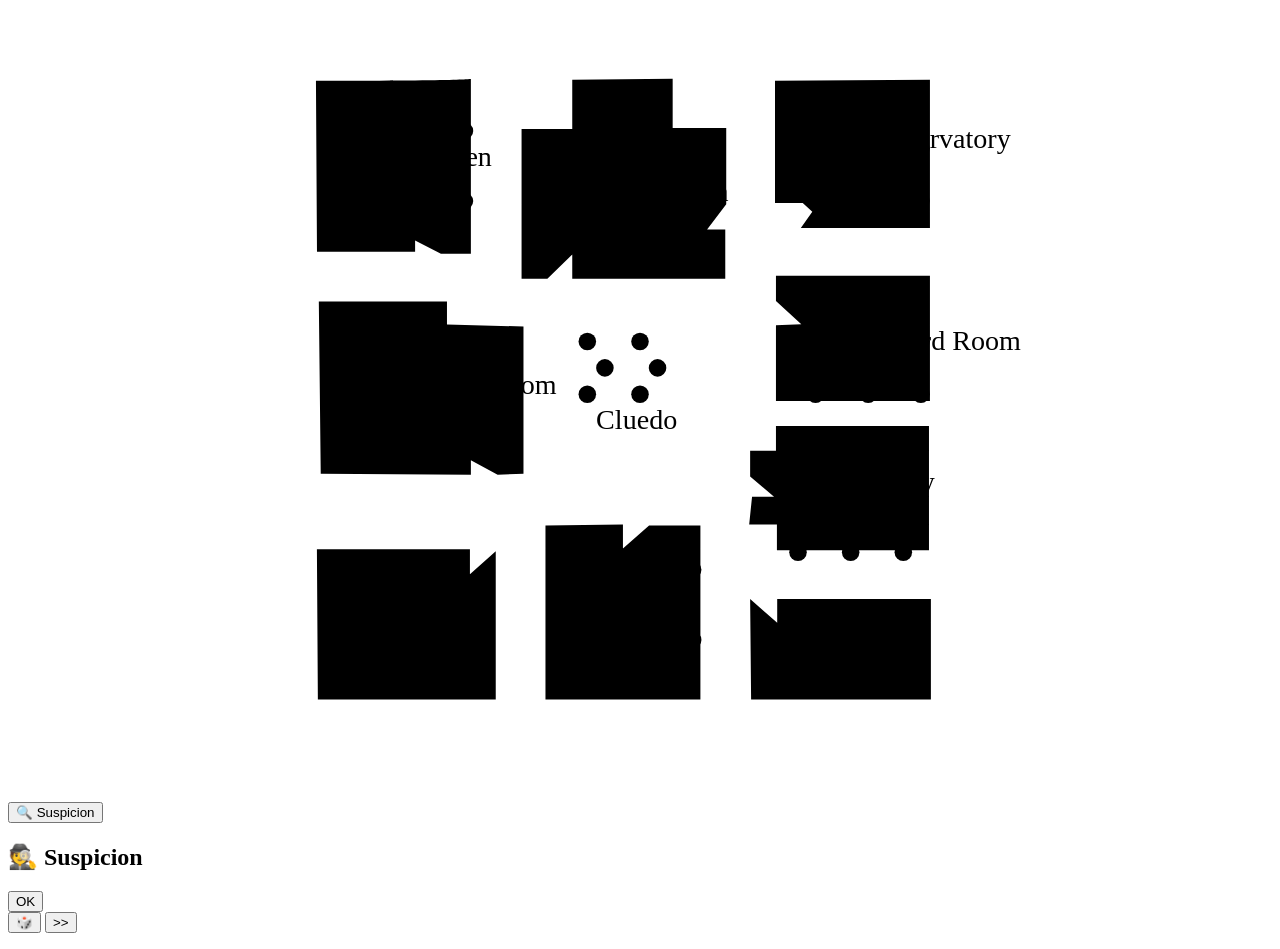
==== public/pages/board.html @ e92620f8 "[#11] | Refines board UI structure and enhances action controls with improved visuals | nitesh/javed" ====
<!DOCTYPE html>
<html lang="en">
  <head>
    <meta charset="UTF-8" />
    <meta name="viewport" content="width=device-width, initial-scale=1.0" />
    <title>Cluedo Board</title>
    <link rel="stylesheet" href="/styles/board.css" />
    <link rel="stylesheet" href="/styles/suspicion.css">
    <script type="module" src="/scripts/script.js"></script>
  </head>

  <body>
    <div id="players-details-container"></div>

    <div class="board-container">
      <svg
        id="board-svg"
        viewBox="0 0 720 450"
        preserveAspectRatio="xMidYMid slice"
        xmlns="http://www.w3.org/2000/svg"
      >
        <defs>
          <pattern
            id="colonel_mustard_pawn"
            patternUnits="objectBoundingBox"
            width="8"
            height="8"
          >
            <rect x="0" y="0" fill="#3a4e3a" width="10" height="10"></rect>
            <circle cx="5" cy="5" r="5" fill="#E1C05A" />
          </pattern>
          <pattern
            id="mrs_white_pawn"
            patternUnits="objectBoundingBox"
            width="10"
            height="10"
          >
            <rect x="0" y="0" fill="#3a4e3a" width="10" height="10"></rect>
            <circle cx="5" cy="5" r="5" fill="#FFFFFF" />
          </pattern>
          <pattern
            id="miss_scarlett_pawn"
            patternUnits="objectBoundingBox"
            width="10"
            height="10"
          >
            <rect x="0" y="0" fill="#3a4e3a" width="10" height="10"></rect>
            <circle cx="5" cy="5" r="5" fill="#D42A2A" />
          </pattern>
          <pattern
            id="professor_plum_pawn"
            patternUnits="objectBoundingBox"
            width="10"
            height="10"
          >
            <rect x="0" y="0" fill="#3a4e3a" width="10" height="10"></rect>
            <circle cx="5" cy="5" r="5" fill="#7D4CA1" />
          </pattern>
          <pattern
            id="mrs_peacock_pawn"
            patternUnits="objectBoundingBox"
            width="10"
            height="10"
          >
            <rect x="0" y="0" fill="#3a4e3a" width="10" height="10"></rect>
            <circle cx="5" cy="5" r="5" fill="#2C75FF" />
          </pattern>
          <pattern
            id="reverend_green_pawn"
            patternUnits="objectBoundingBox"
            width="10"
            height="10"
          >
            <rect x="0" y="0" fill="#3a4e3a" width="10" height="10"></rect>
            <circle cx="5" cy="5" r="5" fill="#2E7D32" />
          </pattern>
        </defs>
        <g
          id="tiles-group"
          transform="matrix(1.4433155,0,0,1.4066001,177.46019,41.200637)"
          class="tiles"
        >
          <rect id="tile-9-0" x="90" y="0" />
          <rect id="tile-14-0" x="140" y="0" />
          <rect id="tile-7-1" x="70" y="10" />
          <rect id="tile-8-1" x="80" y="10" />
          <rect id="tile-9-1" x="90" y="10" />
          <rect id="tile-14-1" x="140" y="10" />
          <rect id="tile-15-1" x="150" y="10" />
          <rect id="tile-16-1" x="160" y="10" />
          <rect id="tile-6-2" x="60" y="20" />
          <rect id="tile-7-2" x="70" y="20" />
          <rect id="tile-16-2" x="160" y="20" />
          <rect id="tile-17-2" x="170" y="20" />
          <rect id="tile-6-3" x="60" y="30" />
          <rect id="tile-7-3" x="70" y="30" />
          <rect id="tile-16-3" x="160" y="30" />
          <rect id="tile-17-3" x="170" y="30" />
          <rect id="tile-6-4" x="60" y="40" />
          <rect id="tile-7-4" x="70" y="40" />
          <rect id="tile-16-4" x="160" y="40" />
          <rect id="tile-17-4" x="170" y="40" />
          <rect id="tile-6-5" x="60" y="50" />
          <rect id="tile-7-5" x="70" y="50" />
          <rect id="tile-16-5" x="160" y="50" />
          <rect id="tile-17-5" x="170" y="50" />
          <rect id="tile-18-5" x="180" y="50" />
          <rect id="tile-6-6" x="60" y="60" />
          <rect id="tile-7-6" x="70" y="60" />
          <rect id="tile-16-6" x="160" y="60" />
          <rect id="tile-17-6" x="170" y="60" />
          <rect id="tile-18-6" x="180" y="60" />
          <rect id="tile-19-6" x="190" y="60" />
          <rect id="tile-20-6" x="200" y="60" />
          <rect id="tile-21-6" x="210" y="60" />
          <rect id="tile-22-6" x="220" y="60" />
          <rect id="tile-23-6" x="230" y="60" />
          <rect id="tile-0-7" x="0" y="70" />
          <rect id="tile-1-7" x="10" y="70" />
          <rect id="tile-2-7" x="20" y="70" />
          <rect id="tile-3-7" x="30" y="70" />
          <rect id="tile-4-7" x="40" y="70" />
          <rect id="tile-5-7" x="50" y="70" />
          <rect id="tile-6-7" x="60" y="70" />
          <rect id="tile-7-7" x="70" y="70" />
          <rect id="tile-16-7" x="160" y="70" />
          <rect id="tile-17-7" x="170" y="70" />
          <rect id="tile-18-7" x="180" y="70" />
          <rect id="tile-19-7" x="190" y="70" />
          <rect id="tile-20-7" x="200" y="70" />
          <rect id="tile-21-7" x="210" y="70" />
          <rect id="tile-22-7" x="220" y="70" />
          <rect id="tile-1-8" x="10" y="80" />
          <rect id="tile-2-8" x="20" y="80" />
          <rect id="tile-3-8" x="30" y="80" />
          <rect id="tile-4-8" x="40" y="80" />
          <rect id="tile-5-8" x="50" y="80" />
          <rect id="tile-6-8" x="60" y="80" />
          <rect id="tile-7-8" x="70" y="80" />
          <rect id="tile-8-8" x="80" y="80" />
          <rect id="tile-9-8" x="90" y="80" />
          <rect id="tile-10-8" x="100" y="80" />
          <rect id="tile-11-8" x="110" y="80" />
          <rect id="tile-12-8" x="120" y="80" />
          <rect id="tile-13-8" x="130" y="80" />
          <rect id="tile-14-8" x="140" y="80" />
          <rect id="tile-15-8" x="150" y="80" />
          <rect id="tile-16-8" x="160" y="80" />
          <rect id="tile-17-8" x="170" y="80" />
          <rect id="tile-5-9" x="50" y="90" />
          <rect id="tile-6-9" x="60" y="90" />
          <rect id="tile-7-9" x="70" y="90" />
          <rect id="tile-8-9" x="80" y="90" />
          <rect id="tile-9-9" x="90" y="90" />
          <rect id="tile-10-9" x="100" y="90" />
          <rect id="tile-11-9" x="110" y="90" />
          <rect id="tile-12-9" x="120" y="90" />
          <rect id="tile-13-9" x="130" y="90" />
          <rect id="tile-14-9" x="140" y="90" />
          <rect id="tile-15-9" x="150" y="90" />
          <rect id="tile-16-9" x="160" y="90" />
          <rect id="tile-17-9" x="170" y="90" />
          <rect id="tile-8-10" x="80" y="100" />
          <rect id="tile-9-10" x="90" y="100" />
          <rect id="tile-15-10" x="150" y="100" />
          <rect id="tile-16-10" x="160" y="100" />
          <rect id="tile-17-10" x="170" y="100" />
          <rect id="tile-8-11" x="80" y="110" />
          <rect id="tile-9-11" x="90" y="110" />
          <rect id="tile-15-11" x="150" y="110" />
          <rect id="tile-16-11" x="160" y="110" />
          <rect id="tile-17-11" x="170" y="110" />
          <rect id="tile-8-12" x="80" y="120" />
          <rect id="tile-9-12" x="90" y="120" />
          <rect id="tile-15-12" x="150" y="120" />
          <rect id="tile-16-12" x="160" y="120" />
          <rect id="tile-17-12" x="170" y="120" />
          <rect id="tile-8-13" x="80" y="130" />
          <rect id="tile-9-13" x="90" y="130" />
          <rect id="tile-15-13" x="150" y="130" />
          <rect id="tile-16-13" x="160" y="130" />
          <rect id="tile-17-13" x="170" y="130" />
          <rect id="tile-18-13" x="180" y="130" />
          <rect id="tile-19-13" x="190" y="130" />
          <rect id="tile-20-13" x="200" y="130" />
          <rect id="tile-21-13" x="210" y="130" />
          <rect id="tile-22-13" x="220" y="130" />
          <rect id="tile-8-14" x="80" y="140" />
          <rect id="tile-9-14" x="90" y="140" />
          <rect id="tile-15-14" x="150" y="140" />
          <rect id="tile-16-14" x="160" y="140" />
          <rect id="tile-17-14" x="170" y="140" />
          <rect id="tile-8-15" x="80" y="150" />
          <rect id="tile-9-15" x="90" y="150" />
          <rect id="tile-15-15" x="150" y="150" />
          <rect id="tile-16-15" x="160" y="150" />
          <rect id="tile-1-16" x="10" y="160" />
          <rect id="tile-2-16" x="20" y="160" />
          <rect id="tile-3-16" x="30" y="160" />
          <rect id="tile-4-16" x="40" y="160" />
          <rect id="tile-5-16" x="50" y="160" />
          <rect id="tile-6-16" x="60" y="160" />
          <rect id="tile-7-16" x="70" y="160" />
          <rect id="tile-8-16" x="80" y="160" />
          <rect id="tile-9-16" x="90" y="160" />
          <rect id="tile-15-16" x="150" y="160" />
          <rect id="tile-16-16" x="160" y="160" />
          <rect id="tile-0-17" x="0" y="170" />
          <rect id="tile-1-17" x="10" y="170" />
          <rect id="tile-2-17" x="20" y="170" />
          <rect id="tile-3-17" x="30" y="170" />
          <rect id="tile-4-17" x="40" y="170" />
          <rect id="tile-5-17" x="50" y="170" />
          <rect id="tile-6-17" x="60" y="170" />
          <rect id="tile-7-17" x="70" y="170" />
          <rect id="tile-8-17" x="80" y="170" />
          <rect id="tile-9-17" x="90" y="170" />
          <rect id="tile-10-17" x="100" y="170" />
          <rect id="tile-11-17" x="110" y="170" />
          <rect id="tile-12-17" x="120" y="170" />
          <rect id="tile-13-17" x="130" y="170" />
          <rect id="tile-14-17" x="140" y="170" />
          <rect id="tile-15-17" x="150" y="170" />
          <rect id="tile-16-17" x="160" y="170" />
          <rect id="tile-1-18" x="10" y="180" />
          <rect id="tile-2-18" x="20" y="180" />
          <rect id="tile-3-18" x="30" y="180" />
          <rect id="tile-4-18" x="40" y="180" />
          <rect id="tile-5-18" x="50" y="180" />
          <rect id="tile-6-18" x="60" y="180" />
          <rect id="tile-7-18" x="70" y="180" />
          <rect id="tile-8-18" x="80" y="180" />
          <rect id="tile-15-18" x="150" y="180" />
          <rect id="tile-16-18" x="160" y="180" />
          <rect id="tile-17-18" x="170" y="180" />
          <rect id="tile-7-19" x="70" y="190" />
          <rect id="tile-8-19" x="80" y="190" />
          <rect id="tile-15-19" x="150" y="190" />
          <rect id="tile-16-19" x="160" y="190" />
          <rect id="tile-17-19" x="170" y="190" />
          <rect id="tile-18-19" x="180" y="190" />
          <rect id="tile-19-19" x="190" y="190" />
          <rect id="tile-20-19" x="200" y="190" />
          <rect id="tile-21-19" x="210" y="190" />
          <rect id="tile-22-19" x="220" y="190" />
          <rect id="tile-23-19" x="230" y="190" />
          <rect id="tile-7-20" x="70" y="200" />
          <rect id="tile-8-20" x="80" y="200" />
          <rect id="tile-15-20" x="150" y="200" />
          <rect id="tile-16-20" x="160" y="200" />
          <rect id="tile-17-20" x="170" y="200" />
          <rect id="tile-18-20" x="180" y="200" />
          <rect id="tile-19-20" x="190" y="200" />
          <rect id="tile-20-20" x="200" y="200" />
          <rect id="tile-21-20" x="210" y="200" />
          <rect id="tile-22-20" x="220" y="200" />
          <rect id="tile-7-21" x="70" y="210" />
          <rect id="tile-8-21" x="80" y="210" />
          <rect id="tile-15-21" x="150" y="210" />
          <rect id="tile-16-21" x="160" y="210" />
          <rect id="tile-7-22" x="70" y="220" />
          <rect id="tile-8-22" x="80" y="220" />
          <rect id="tile-15-22" x="150" y="220" />
          <rect id="tile-16-22" x="160" y="220" />
          <rect id="tile-7-23" x="70" y="230" />
          <rect id="tile-8-23" x="80" y="230" />
          <rect id="tile-15-23" x="150" y="230" />
          <rect id="tile-16-23" x="160" y="230" />
          <rect id="tile-7-24" x="70" y="240" />
          <rect id="tile-16-24" x="160" y="240" />
        </g>
        <g class="rooms-group">
          <rect id="cluedo" x="321.41016" y="182.49559" />
          <g id="kitchen-group">
            <path
              class="room"
              d="m 175.41368,41.485311 c 90.60453,0 88.25118,-1.172847 88.25118,-1.172847 v 99.691626 h -17.06191 l -14.70851,-7.62346 v 6.45063 H 176.002 Z"
              id="kitchen"
            />
            <circle class="room-slot" cx="200" cy="70" r="5" />
            <circle class="room-slot" cx="230" cy="70" r="5" />
            <circle class="room-slot" cx="260" cy="70" r="5" />
            <circle class="room-slot" cx="200" cy="110" r="5" />
            <circle class="room-slot" cx="230" cy="110" r="5" />
            <circle class="room-slot" cx="260" cy="110" r="5" />
          </g>
          <g id="dining_room-group">
            <path
              class="room"
              d="m 177.04796,167.24224 h 72.99823 v 13.07431 l 43.58104,1.08953 v 83.89349 l -14.70861,0.54476 -15.25335,-8.17144 v 8.17144 l -85.52778,-0.54476 z"
              id="dining_room"
            />
            <circle class="room-slot" cx="210" cy="200" r="5" />
            <circle class="room-slot" cx="240" cy="200" r="5" />
            <circle class="room-slot" cx="270" cy="200" r="5" />
            <circle class="room-slot" cx="210" cy="240" r="5" />
            <circle class="room-slot" cx="240" cy="240" r="5" />
            <circle class="room-slot" cx="270" cy="240" r="5" />
          </g>
          <g id="lounge-group">
            <path
              class="room"
              d="m 175.95844,308.33584 h 87.16207 v 14.16383 l 14.70859,-13.0743 v 84.43825 H 176.50321 Z"
              id="lounge"
            />
            <circle class="room-slot" cx="210" cy="330" r="5" />
            <circle class="room-slot" cx="240" cy="330" r="5" />
            <circle class="room-slot" cx="270" cy="330" r="5" />
            <circle class="room-slot" cx="210" cy="370" r="5" />
            <circle class="room-slot" cx="240" cy="370" r="5" />
            <circle class="room-slot" cx="270" cy="370" r="5" />
          </g>
          <g id="hall-group">
            <path
              class="room"
              d="m 306.15679,294.72278 44.12579,-0.55079 v 13.76957 l 14.89247,-13.21878 h 29.23333 v 99.14085 h -88.25159 z"
              id="hall"
            />
            <circle class="room-slot" cx="330" cy="320" r="5" />
            <circle class="room-slot" cx="360" cy="320" r="5" />
            <circle class="room-slot" cx="390" cy="320" r="5" />
            <circle class="room-slot" cx="330" cy="360" r="5" />
            <circle class="room-slot" cx="360" cy="360" r="5" />
            <circle class="room-slot" cx="390" cy="360" r="5" />
          </g>
          <g id="study-group">
            <path
              class="room"
              d="m 422.73606,336.66351 15.4165,13.45885 v -13.45885 h 87.5437 v 57.20011 H 423.28667 Z"
              id="study"
            />
            <circle class="room-slot" cx="450" cy="350" r="5" />
            <circle class="room-slot" cx="480" cy="350" r="5" />
            <circle class="room-slot" cx="510" cy="350" r="5" />
            <circle class="room-slot" cx="450" cy="380" r="5" />
            <circle class="room-slot" cx="480" cy="380" r="5" />
            <circle class="room-slot" cx="510" cy="380" r="5" />
          </g>
          <g id="library-group">
            <path
              class="room"
              d="m 422.1913,294.17199 h 15.79814 v 14.70861 h 86.61731 v -70.81919 h -87.16209 v 14.16384 h -14.70858 v 14.7086 l 13.61906,11.44002 h -12.52953 z"
              id="library"
            />
            <circle class="room-slot" cx="450" cy="270" r="5" />
            <circle class="room-slot" cx="480" cy="270" r="5" />
            <circle class="room-slot" cx="510" cy="270" r="5" />
            <circle class="room-slot" cx="450" cy="310" r="5" />
            <circle class="room-slot" cx="480" cy="310" r="5" />
            <circle class="room-slot" cx="510" cy="310" r="5" />
          </g>
          <g id="billiard_room-group">
            <path
              class="room"
              d="m 437.44466,180.74729 v 43.15029 h 87.70685 v -71.36395 h -87.70685 v 14.38344 l 14.43955,13.27701 z"
              id="billiard_room"
            />
            <circle class="room-slot" cx="460" cy="190" r="5" />
            <circle class="room-slot" cx="490" cy="190" r="5" />
            <circle class="room-slot" cx="520" cy="190" r="5" />
            <circle class="room-slot" cx="460" cy="220" r="5" />
            <circle class="room-slot" cx="490" cy="220" r="5" />
            <circle class="room-slot" cx="520" cy="220" r="5" />
          </g>
          <g id="conservatory-group">
            <path
              class="room"
              d="m 451.60849,125.29548 h 73.543 V 40.857221 l -88.25159,0.54476 v 69.729659 0 h 15.79812 l 5.44763,4.90287 z"
              id="conservatory"
            />
            <circle class="room-slot" cx="460" cy="80" r="5" />
            <circle class="room-slot" cx="490" cy="80" r="5" />
            <circle class="room-slot" cx="520" cy="80" r="5" />
            <circle class="room-slot" cx="460" cy="110" r="5" />
            <circle class="room-slot" cx="490" cy="110" r="5" />
            <circle class="room-slot" cx="520" cy="110" r="5" />
          </g>
          <g id="ballroom-group">
            <path
              class="room"
              d="m 378.61016,40.31263 v 28.051 h 30.507 v 43.45201 l -10.895,14.301 h 10.35 v 28.051 h -87.162 v -13.751 l -14.164,13.751 h -14.708 V 68.91363 h 28.872 v -28.051 z"
              id="ballroom"
            />
            <circle class="room-slot" cx="320" cy="80" r="5" />
            <circle class="room-slot" cx="350" cy="80" r="5" />
            <circle class="room-slot" cx="380" cy="80" r="5" />
            <circle class="room-slot" cx="320" cy="120" r="5" />
            <circle class="room-slot" cx="350" cy="120" r="5" />
            <circle class="room-slot" cx="380" cy="120" r="5" />
          </g>
        </g>
        <g class="room-labels-group">
          <text class="room-label" x="225" y="90">Kitchen</text>
          <text class="room-label" x="225" y="220">Dining Room</text>
          <text class="room-label" x="225" y="350">Lounge</text>
          <text class="room-label" x="350" y="350">Hall</text>
          <text class="room-label" x="470" y="370">Study</text>
          <text class="room-label" x="480" y="275">Library</text>
          <text class="room-label" x="485" y="195">Billiard Room</text>
          <text class="room-label" x="485" y="80">Conservatory</text>
          <text class="room-label" x="350" y="110">Ballroom</text>
          <text class="room-label-cluedo" x="335" y="240">Cluedo</text>
        </g>
        <g id="secret-passages-group">
          <rect
            class="secret-passage"
            x="180"
            y="50"
            data-from="kitchen"
            data-to="study"
            data-tooltip="right"
          >
          </rect>

          <rect
            class="secret-passage"
            x="510"
            y="375"
            data-from="study"
            data-to="kitchen"
            data-tooltip="left"
          >
          </rect>

          <rect
            class="secret-passage"
            x="180"
            y="375"
            data-from="lounge"
            data-to="conservatory"
            data-tooltip="right"
          >
          </rect>

          <rect
            class="secret-passage"
            x="510"
            y="50"
            data-from="conservatory"
            data-to="lounge"
            data-tooltip="left"
          >
          </rect>
        </g>
        <g id="weapons-group">
          <circle class="weapon" cx="330" cy="190" r="5" data-name="Knife">
          </circle>
          <circle
            class="weapon"
            cx="360"
            cy="190"
            r="5"
            data-name="Candlestick"
          >
          </circle>
          <circle class="weapon" cx="340" cy="205" r="5" data-name="Revolver">
          </circle>
          <circle class="weapon" cx="370" cy="205" r="5" data-name="Rope">
          </circle>
          <circle class="weapon" cx="330" cy="220" r="5" data-name="Lead Pipe">
          </circle>
          <circle class="weapon" cx="360" cy="220" r="5" data-name="Wrench">
          </circle>
        </g>
      </svg>
    </div>

    <div id="players-cards-details"></div>

    <div class="action-buttons">
      <button id="suspicion-button">🔍 Suspicion</button>

      <div id="weapon-popup" class="weapon-popup hidden"></div>

      <div id="suspicion-modal" class="modal hidden">
        <div class="modal-content">
          <h2>🕵️ Suspicion</h2>
          <p id="suspicion-text"></p>
          <p id="suspicion-status"></p>

          <div id="revealed-card" class="revealed-card hidden"></div>

          <button id="close-modal">OK</button>
        </div>
      </div>

      <button id="dice-button">🎲</button>
      <button id="pass-button">&gt;&gt;</button>
    </div>

    <div class="popup">
      <p></p>
    </div>

    <div id="tooltip" class="tooltip hidden"></div>

    <template id="player-template">
      <div class="player">
        <div class="player-icon"></div>
        <div class="player-info">
          <span class="player-name"></span>
          <span class="player-pawn"></span>
        </div>
      </div>
    </template>

    <template id="card-template">
      <div class="card">
        <span class="card-name"></span>
      </div>
    </template>
  </body>
</html>
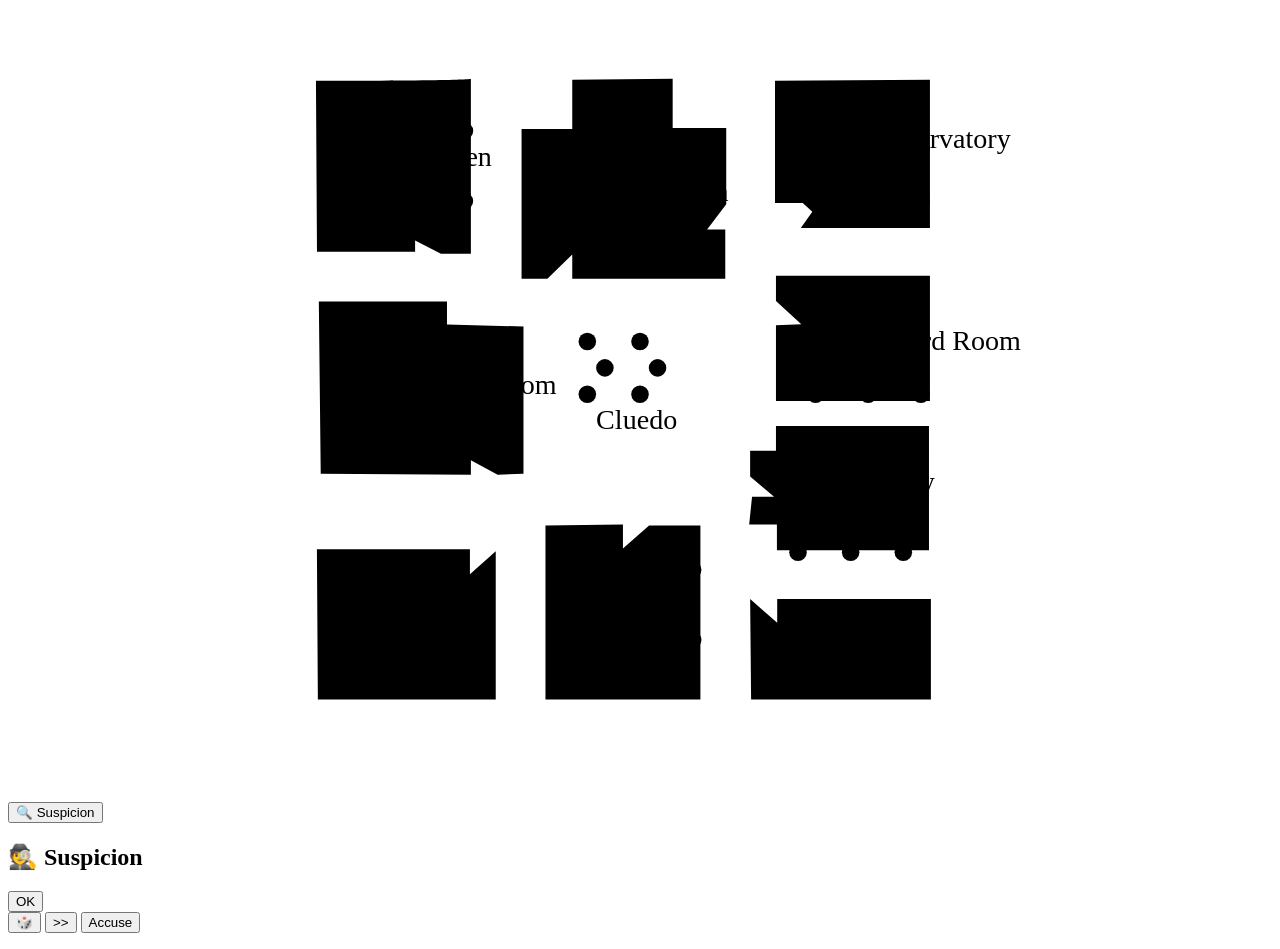
==== commit 5c978356: "[#9] | Extends game model with turn utilities and cleans up board logging | visamaya/sagnik * Adds g" ====
--- a/public/pages/board.html
+++ b/public/pages/board.html
@@ -5,7 +5,8 @@
     <meta name="viewport" content="width=device-width, initial-scale=1.0" />
     <title>Cluedo Board</title>
     <link rel="stylesheet" href="/styles/board.css" />
-    <link rel="stylesheet" href="/styles/suspicion.css">
+    <link rel="stylesheet" href="/styles/suspicion.css" />
+    <link rel="stylesheet" href="/styles/accusation.css" />
     <script type="module" src="/scripts/script.js"></script>
   </head>
 
@@ -443,7 +444,13 @@
           </rect>
         </g>
         <g id="weapons-group">
-          <circle class="weapon" cx="330" cy="190" r="5" data-name="Knife">
+          <circle
+            class="weapon"
+            cx="330"
+            cy="190"
+            r="5"
+            data-name="Knife"
+          >
           </circle>
           <circle
             class="weapon"
@@ -453,13 +460,37 @@
             data-name="Candlestick"
           >
           </circle>
-          <circle class="weapon" cx="340" cy="205" r="5" data-name="Revolver">
+          <circle
+            class="weapon"
+            cx="340"
+            cy="205"
+            r="5"
+            data-name="Revolver"
+          >
           </circle>
-          <circle class="weapon" cx="370" cy="205" r="5" data-name="Rope">
+          <circle
+            class="weapon"
+            cx="370"
+            cy="205"
+            r="5"
+            data-name="Rope"
+          >
           </circle>
-          <circle class="weapon" cx="330" cy="220" r="5" data-name="Lead Pipe">
+          <circle
+            class="weapon"
+            cx="330"
+            cy="220"
+            r="5"
+            data-name="Lead Pipe"
+          >
           </circle>
-          <circle class="weapon" cx="360" cy="220" r="5" data-name="Wrench">
+          <circle
+            class="weapon"
+            cx="360"
+            cy="220"
+            r="5"
+            data-name="Wrench"
+          >
           </circle>
         </g>
       </svg>
@@ -486,6 +517,7 @@
 
       <button id="dice-button">🎲</button>
       <button id="pass-button">&gt;&gt;</button>
+      <button id="accuse-button">Accuse</button>
     </div>
 
     <div class="popup">
@@ -509,5 +541,62 @@
         <span class="card-name"></span>
       </div>
     </template>
+
+    <template id="suspicion-model-temp">
+      <div id="suspicion-container">
+        <h2>Suspicion</h2>
+        <p class="modal-room-label"></p>
+        <div class="suspicion-cards">
+          <div class="sus-card" id="card-suspect">
+            <span class="card-label">Suspect</span>
+            <span class="card-value"></span>
+          </div>
+          <div class="sus-card" id="card-weapon">
+            <span class="card-label">Weapon</span>
+            <span class="card-value"></span>
+          </div>
+          <div class="sus-card" id="card-room">
+            <span class="card-label">Room</span>
+            <span class="card-value"></span>
+          </div>
+        </div>
+
+        <p id="suspicion-status" class="waiting-text">
+          ....Waiting for players to disprove
+        </p>
+        <button id="close-modal" style="display: none">OK</button>
+      </div>
+    </template>
+
+    <template id="accusation-template">
+      <article id="accusation-popup">
+        <div id="popup-content">
+          <form action="" id="accusation-details">
+            <legend>Suspects</legend>
+            <div class="options" id="suspects"></div>
+            <legend>Weapons</legend>
+            <div class="options" id="weapons"></div>
+            <legend>Rooms</legend>
+            <div class="options" id="rooms"></div>
+            <div id="actions">
+              <button type="reset">Cancel</button>
+              <button type="submit">Accuse</button>
+            </div>
+          </form>
+          <section id="envelop-container">
+            <div id="envelop"></div>
+          </section>
+        </div>
+      </article>
+    </template>
+
+    <template id="option-template">
+      <div class="option">
+        <input type="radio" />
+        <label></label>
+      </div>
+    </template>
   </body>
 </html>
+
+</html>
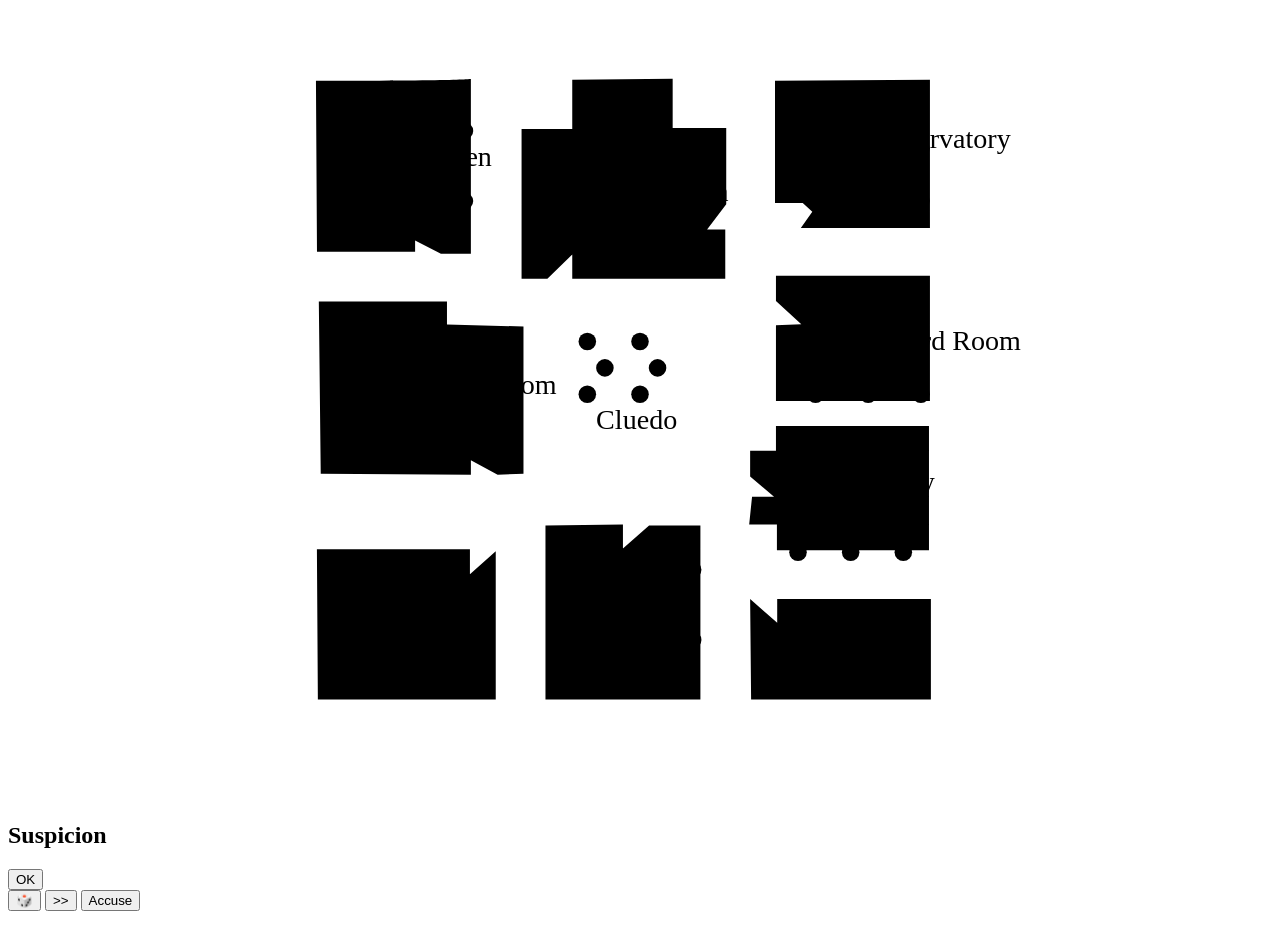
==== commit bcabf39b: "[#11] | improves suspicion flow and game state handling | nitesh/javed * remove suspicion button and" ====
--- a/public/pages/board.html
+++ b/public/pages/board.html
@@ -499,13 +499,11 @@
     <div id="players-cards-details"></div>
 
     <div class="action-buttons">
-      <button id="suspicion-button">🔍 Suspicion</button>
-
       <div id="weapon-popup" class="weapon-popup hidden"></div>
 
       <div id="suspicion-modal" class="modal hidden">
         <div class="modal-content">
-          <h2>🕵️ Suspicion</h2>
+          <h2>Suspicion</h2>
           <p id="suspicion-text"></p>
           <p id="suspicion-status"></p>
 
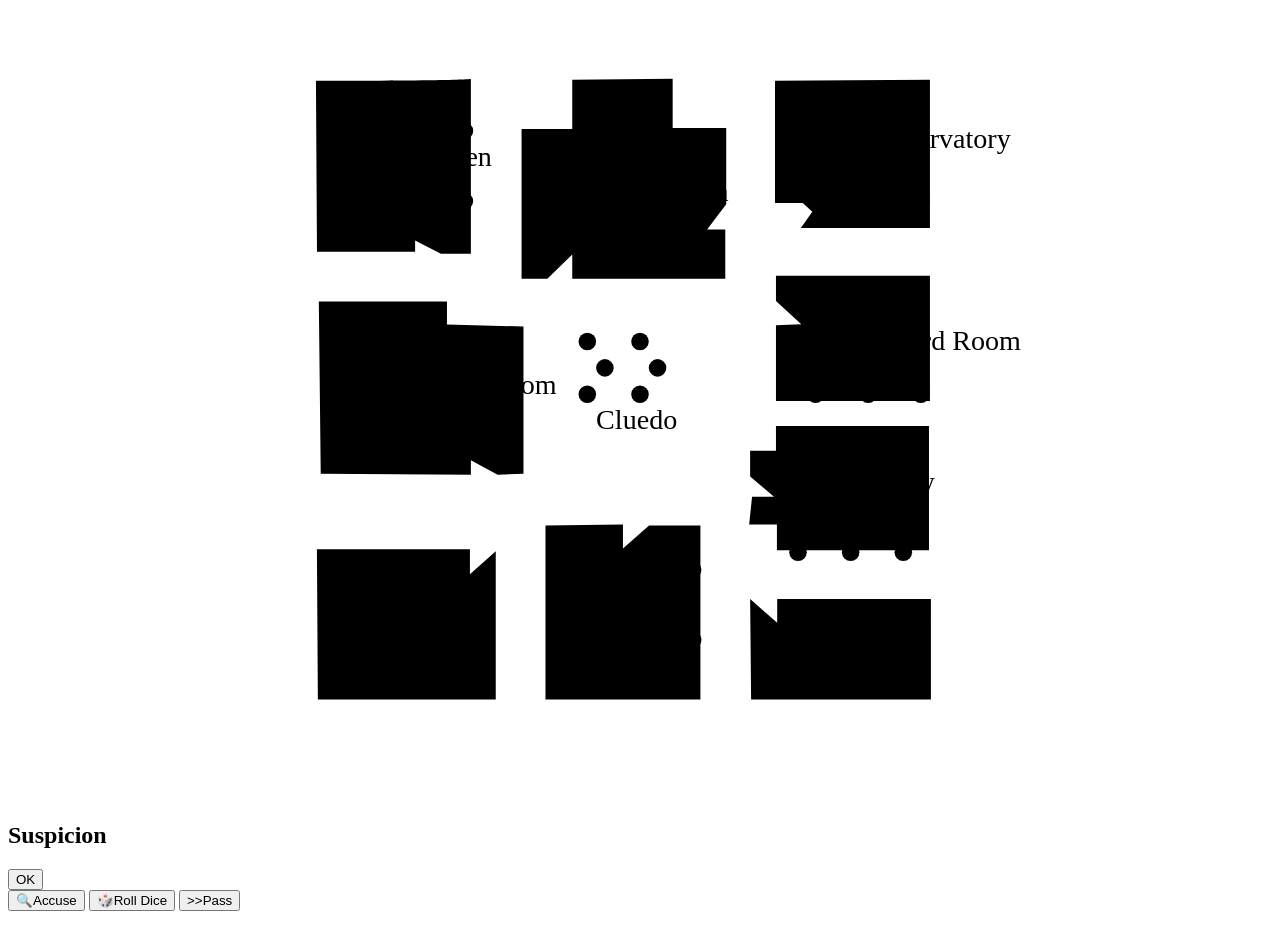
==== commit f06638c6: "[#23] | Enhances board UI with tooltips and refactors layout structure | Sagnik/Vismaya - Refactors " ====
--- a/public/pages/board.html
+++ b/public/pages/board.html
@@ -7,6 +7,7 @@
     <link rel="stylesheet" href="/styles/board.css" />
     <link rel="stylesheet" href="/styles/suspicion.css" />
     <link rel="stylesheet" href="/styles/accusation.css" />
+    <link rel="stylesheet" href="/styles/dice.css" />
     <script type="module" src="/scripts/script.js"></script>
   </head>
 
@@ -444,13 +445,7 @@
           </rect>
         </g>
         <g id="weapons-group">
-          <circle
-            class="weapon"
-            cx="330"
-            cy="190"
-            r="5"
-            data-name="Knife"
-          >
+          <circle class="weapon" cx="330" cy="190" r="5" data-name="Knife">
           </circle>
           <circle
             class="weapon"
@@ -460,37 +455,13 @@
             data-name="Candlestick"
           >
           </circle>
-          <circle
-            class="weapon"
-            cx="340"
-            cy="205"
-            r="5"
-            data-name="Revolver"
-          >
+          <circle class="weapon" cx="340" cy="205" r="5" data-name="Revolver">
           </circle>
-          <circle
-            class="weapon"
-            cx="370"
-            cy="205"
-            r="5"
-            data-name="Rope"
-          >
+          <circle class="weapon" cx="370" cy="205" r="5" data-name="Rope">
           </circle>
-          <circle
-            class="weapon"
-            cx="330"
-            cy="220"
-            r="5"
-            data-name="Lead Pipe"
-          >
+          <circle class="weapon" cx="330" cy="220" r="5" data-name="Lead Pipe">
           </circle>
-          <circle
-            class="weapon"
-            cx="360"
-            cy="220"
-            r="5"
-            data-name="Wrench"
-          >
+          <circle class="weapon" cx="360" cy="220" r="5" data-name="Wrench">
           </circle>
         </g>
       </svg>
@@ -513,9 +484,11 @@
         </div>
       </div>
 
-      <button id="dice-button">🎲</button>
-      <button id="pass-button">&gt;&gt;</button>
-      <button id="accuse-button">Accuse</button>
+      <button id="accuse-button">🔍<span class="tooltip">Accuse</span></button>
+      <button id="dice-button">🎲<span class="tooltip">Roll Dice</span></button>
+      <button id="pass-button">
+        &gt;&gt;<span class="tooltip">Pass</span>
+      </button>
     </div>
 
     <div class="popup">
@@ -577,7 +550,7 @@
             <legend>Rooms</legend>
             <div class="options" id="rooms"></div>
             <div id="actions">
-              <button type="reset">Cancel</button>
+              <button type="reset">Reset</button>
               <button type="submit">Accuse</button>
             </div>
           </form>
@@ -594,6 +567,32 @@
         <label></label>
       </div>
     </template>
+
+    <template id="weapon-popup-temp">
+      <div id="weapon-popup-info">
+        <div class="weapon-popup-suspect" id="weapon-popup-suspect"></div>
+        <div class="weapon-popup-room" id="weapon-popup-room"></div>
+      </div>
+      <div class="weapon-selected-label" id="weapon-selected-label">
+        Select a weapon
+      </div>
+      <div class="weapon-cards-row" id="weapon-cards-row"></div>
+      <div class="weapon-popup-actions">
+        <button class="weapon-btn weapon-btn-confirm" id="weapon-suspect-btn">
+          Suspect
+        </button>
+        <button class="weapon-btn weapon-btn-cancel" id="weapon-cancel-btn">
+          Cancel
+        </button>
+      </div>
+    </template>
+
+    <template id="weapon-card-temp">
+      <div class="weapon-item">
+        <img class="weapon-img" src="" alt="" />
+        <span class="weapon-name"></span>
+      </div>
+    </template>
   </body>
 </html>
 
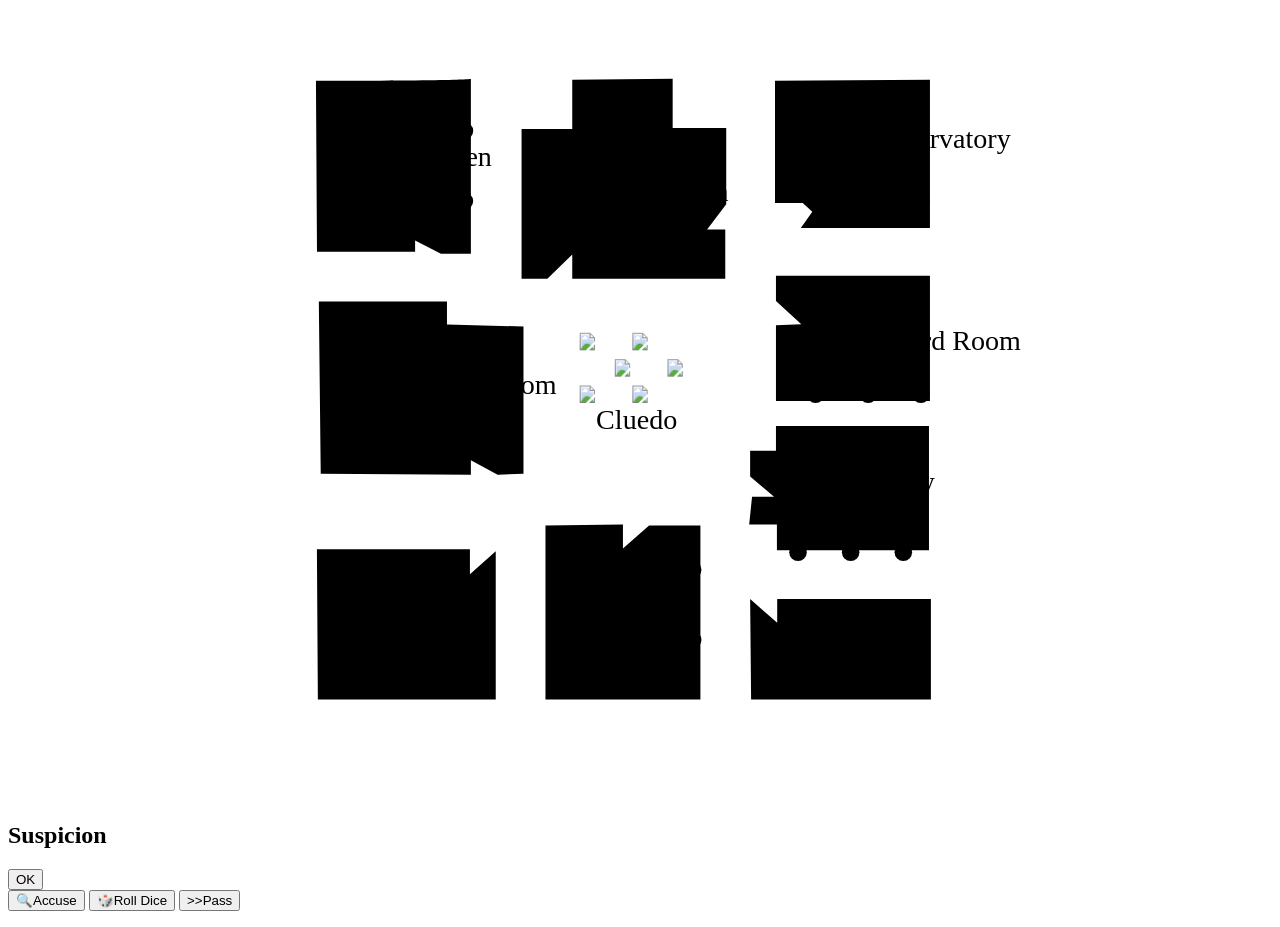
==== commit 68664963: "[#15] | Refactors board UI markup, upgrades weapon visuals, and improves popup system integration | " ====
--- a/public/pages/board.html
+++ b/public/pages/board.html
@@ -1,599 +1,514 @@
 <!DOCTYPE html>
 <html lang="en">
-  <head>
-    <meta charset="UTF-8" />
-    <meta name="viewport" content="width=device-width, initial-scale=1.0" />
-    <title>Cluedo Board</title>
-    <link rel="stylesheet" href="/styles/board.css" />
-    <link rel="stylesheet" href="/styles/suspicion.css" />
-    <link rel="stylesheet" href="/styles/accusation.css" />
-    <link rel="stylesheet" href="/styles/dice.css" />
-    <script type="module" src="/scripts/script.js"></script>
-  </head>
-
-  <body>
-    <div id="players-details-container"></div>
-
-    <div class="board-container">
-      <svg
-        id="board-svg"
-        viewBox="0 0 720 450"
-        preserveAspectRatio="xMidYMid slice"
-        xmlns="http://www.w3.org/2000/svg"
-      >
-        <defs>
-          <pattern
-            id="colonel_mustard_pawn"
-            patternUnits="objectBoundingBox"
-            width="8"
-            height="8"
-          >
-            <rect x="0" y="0" fill="#3a4e3a" width="10" height="10"></rect>
-            <circle cx="5" cy="5" r="5" fill="#E1C05A" />
-          </pattern>
-          <pattern
-            id="mrs_white_pawn"
-            patternUnits="objectBoundingBox"
-            width="10"
-            height="10"
-          >
-            <rect x="0" y="0" fill="#3a4e3a" width="10" height="10"></rect>
-            <circle cx="5" cy="5" r="5" fill="#FFFFFF" />
-          </pattern>
-          <pattern
-            id="miss_scarlett_pawn"
-            patternUnits="objectBoundingBox"
-            width="10"
-            height="10"
-          >
-            <rect x="0" y="0" fill="#3a4e3a" width="10" height="10"></rect>
-            <circle cx="5" cy="5" r="5" fill="#D42A2A" />
-          </pattern>
-          <pattern
-            id="professor_plum_pawn"
-            patternUnits="objectBoundingBox"
-            width="10"
-            height="10"
-          >
-            <rect x="0" y="0" fill="#3a4e3a" width="10" height="10"></rect>
-            <circle cx="5" cy="5" r="5" fill="#7D4CA1" />
-          </pattern>
-          <pattern
-            id="mrs_peacock_pawn"
-            patternUnits="objectBoundingBox"
-            width="10"
-            height="10"
-          >
-            <rect x="0" y="0" fill="#3a4e3a" width="10" height="10"></rect>
-            <circle cx="5" cy="5" r="5" fill="#2C75FF" />
-          </pattern>
-          <pattern
-            id="reverend_green_pawn"
-            patternUnits="objectBoundingBox"
-            width="10"
-            height="10"
-          >
-            <rect x="0" y="0" fill="#3a4e3a" width="10" height="10"></rect>
-            <circle cx="5" cy="5" r="5" fill="#2E7D32" />
-          </pattern>
-        </defs>
-        <g
-          id="tiles-group"
-          transform="matrix(1.4433155,0,0,1.4066001,177.46019,41.200637)"
-          class="tiles"
-        >
-          <rect id="tile-9-0" x="90" y="0" />
-          <rect id="tile-14-0" x="140" y="0" />
-          <rect id="tile-7-1" x="70" y="10" />
-          <rect id="tile-8-1" x="80" y="10" />
-          <rect id="tile-9-1" x="90" y="10" />
-          <rect id="tile-14-1" x="140" y="10" />
-          <rect id="tile-15-1" x="150" y="10" />
-          <rect id="tile-16-1" x="160" y="10" />
-          <rect id="tile-6-2" x="60" y="20" />
-          <rect id="tile-7-2" x="70" y="20" />
-          <rect id="tile-16-2" x="160" y="20" />
-          <rect id="tile-17-2" x="170" y="20" />
-          <rect id="tile-6-3" x="60" y="30" />
-          <rect id="tile-7-3" x="70" y="30" />
-          <rect id="tile-16-3" x="160" y="30" />
-          <rect id="tile-17-3" x="170" y="30" />
-          <rect id="tile-6-4" x="60" y="40" />
-          <rect id="tile-7-4" x="70" y="40" />
-          <rect id="tile-16-4" x="160" y="40" />
-          <rect id="tile-17-4" x="170" y="40" />
-          <rect id="tile-6-5" x="60" y="50" />
-          <rect id="tile-7-5" x="70" y="50" />
-          <rect id="tile-16-5" x="160" y="50" />
-          <rect id="tile-17-5" x="170" y="50" />
-          <rect id="tile-18-5" x="180" y="50" />
-          <rect id="tile-6-6" x="60" y="60" />
-          <rect id="tile-7-6" x="70" y="60" />
-          <rect id="tile-16-6" x="160" y="60" />
-          <rect id="tile-17-6" x="170" y="60" />
-          <rect id="tile-18-6" x="180" y="60" />
-          <rect id="tile-19-6" x="190" y="60" />
-          <rect id="tile-20-6" x="200" y="60" />
-          <rect id="tile-21-6" x="210" y="60" />
-          <rect id="tile-22-6" x="220" y="60" />
-          <rect id="tile-23-6" x="230" y="60" />
-          <rect id="tile-0-7" x="0" y="70" />
-          <rect id="tile-1-7" x="10" y="70" />
-          <rect id="tile-2-7" x="20" y="70" />
-          <rect id="tile-3-7" x="30" y="70" />
-          <rect id="tile-4-7" x="40" y="70" />
-          <rect id="tile-5-7" x="50" y="70" />
-          <rect id="tile-6-7" x="60" y="70" />
-          <rect id="tile-7-7" x="70" y="70" />
-          <rect id="tile-16-7" x="160" y="70" />
-          <rect id="tile-17-7" x="170" y="70" />
-          <rect id="tile-18-7" x="180" y="70" />
-          <rect id="tile-19-7" x="190" y="70" />
-          <rect id="tile-20-7" x="200" y="70" />
-          <rect id="tile-21-7" x="210" y="70" />
-          <rect id="tile-22-7" x="220" y="70" />
-          <rect id="tile-1-8" x="10" y="80" />
-          <rect id="tile-2-8" x="20" y="80" />
-          <rect id="tile-3-8" x="30" y="80" />
-          <rect id="tile-4-8" x="40" y="80" />
-          <rect id="tile-5-8" x="50" y="80" />
-          <rect id="tile-6-8" x="60" y="80" />
-          <rect id="tile-7-8" x="70" y="80" />
-          <rect id="tile-8-8" x="80" y="80" />
-          <rect id="tile-9-8" x="90" y="80" />
-          <rect id="tile-10-8" x="100" y="80" />
-          <rect id="tile-11-8" x="110" y="80" />
-          <rect id="tile-12-8" x="120" y="80" />
-          <rect id="tile-13-8" x="130" y="80" />
-          <rect id="tile-14-8" x="140" y="80" />
-          <rect id="tile-15-8" x="150" y="80" />
-          <rect id="tile-16-8" x="160" y="80" />
-          <rect id="tile-17-8" x="170" y="80" />
-          <rect id="tile-5-9" x="50" y="90" />
-          <rect id="tile-6-9" x="60" y="90" />
-          <rect id="tile-7-9" x="70" y="90" />
-          <rect id="tile-8-9" x="80" y="90" />
-          <rect id="tile-9-9" x="90" y="90" />
-          <rect id="tile-10-9" x="100" y="90" />
-          <rect id="tile-11-9" x="110" y="90" />
-          <rect id="tile-12-9" x="120" y="90" />
-          <rect id="tile-13-9" x="130" y="90" />
-          <rect id="tile-14-9" x="140" y="90" />
-          <rect id="tile-15-9" x="150" y="90" />
-          <rect id="tile-16-9" x="160" y="90" />
-          <rect id="tile-17-9" x="170" y="90" />
-          <rect id="tile-8-10" x="80" y="100" />
-          <rect id="tile-9-10" x="90" y="100" />
-          <rect id="tile-15-10" x="150" y="100" />
-          <rect id="tile-16-10" x="160" y="100" />
-          <rect id="tile-17-10" x="170" y="100" />
-          <rect id="tile-8-11" x="80" y="110" />
-          <rect id="tile-9-11" x="90" y="110" />
-          <rect id="tile-15-11" x="150" y="110" />
-          <rect id="tile-16-11" x="160" y="110" />
-          <rect id="tile-17-11" x="170" y="110" />
-          <rect id="tile-8-12" x="80" y="120" />
-          <rect id="tile-9-12" x="90" y="120" />
-          <rect id="tile-15-12" x="150" y="120" />
-          <rect id="tile-16-12" x="160" y="120" />
-          <rect id="tile-17-12" x="170" y="120" />
-          <rect id="tile-8-13" x="80" y="130" />
-          <rect id="tile-9-13" x="90" y="130" />
-          <rect id="tile-15-13" x="150" y="130" />
-          <rect id="tile-16-13" x="160" y="130" />
-          <rect id="tile-17-13" x="170" y="130" />
-          <rect id="tile-18-13" x="180" y="130" />
-          <rect id="tile-19-13" x="190" y="130" />
-          <rect id="tile-20-13" x="200" y="130" />
-          <rect id="tile-21-13" x="210" y="130" />
-          <rect id="tile-22-13" x="220" y="130" />
-          <rect id="tile-8-14" x="80" y="140" />
-          <rect id="tile-9-14" x="90" y="140" />
-          <rect id="tile-15-14" x="150" y="140" />
-          <rect id="tile-16-14" x="160" y="140" />
-          <rect id="tile-17-14" x="170" y="140" />
-          <rect id="tile-8-15" x="80" y="150" />
-          <rect id="tile-9-15" x="90" y="150" />
-          <rect id="tile-15-15" x="150" y="150" />
-          <rect id="tile-16-15" x="160" y="150" />
-          <rect id="tile-1-16" x="10" y="160" />
-          <rect id="tile-2-16" x="20" y="160" />
-          <rect id="tile-3-16" x="30" y="160" />
-          <rect id="tile-4-16" x="40" y="160" />
-          <rect id="tile-5-16" x="50" y="160" />
-          <rect id="tile-6-16" x="60" y="160" />
-          <rect id="tile-7-16" x="70" y="160" />
-          <rect id="tile-8-16" x="80" y="160" />
-          <rect id="tile-9-16" x="90" y="160" />
-          <rect id="tile-15-16" x="150" y="160" />
-          <rect id="tile-16-16" x="160" y="160" />
-          <rect id="tile-0-17" x="0" y="170" />
-          <rect id="tile-1-17" x="10" y="170" />
-          <rect id="tile-2-17" x="20" y="170" />
-          <rect id="tile-3-17" x="30" y="170" />
-          <rect id="tile-4-17" x="40" y="170" />
-          <rect id="tile-5-17" x="50" y="170" />
-          <rect id="tile-6-17" x="60" y="170" />
-          <rect id="tile-7-17" x="70" y="170" />
-          <rect id="tile-8-17" x="80" y="170" />
-          <rect id="tile-9-17" x="90" y="170" />
-          <rect id="tile-10-17" x="100" y="170" />
-          <rect id="tile-11-17" x="110" y="170" />
-          <rect id="tile-12-17" x="120" y="170" />
-          <rect id="tile-13-17" x="130" y="170" />
-          <rect id="tile-14-17" x="140" y="170" />
-          <rect id="tile-15-17" x="150" y="170" />
-          <rect id="tile-16-17" x="160" y="170" />
-          <rect id="tile-1-18" x="10" y="180" />
-          <rect id="tile-2-18" x="20" y="180" />
-          <rect id="tile-3-18" x="30" y="180" />
-          <rect id="tile-4-18" x="40" y="180" />
-          <rect id="tile-5-18" x="50" y="180" />
-          <rect id="tile-6-18" x="60" y="180" />
-          <rect id="tile-7-18" x="70" y="180" />
-          <rect id="tile-8-18" x="80" y="180" />
-          <rect id="tile-15-18" x="150" y="180" />
-          <rect id="tile-16-18" x="160" y="180" />
-          <rect id="tile-17-18" x="170" y="180" />
-          <rect id="tile-7-19" x="70" y="190" />
-          <rect id="tile-8-19" x="80" y="190" />
-          <rect id="tile-15-19" x="150" y="190" />
-          <rect id="tile-16-19" x="160" y="190" />
-          <rect id="tile-17-19" x="170" y="190" />
-          <rect id="tile-18-19" x="180" y="190" />
-          <rect id="tile-19-19" x="190" y="190" />
-          <rect id="tile-20-19" x="200" y="190" />
-          <rect id="tile-21-19" x="210" y="190" />
-          <rect id="tile-22-19" x="220" y="190" />
-          <rect id="tile-23-19" x="230" y="190" />
-          <rect id="tile-7-20" x="70" y="200" />
-          <rect id="tile-8-20" x="80" y="200" />
-          <rect id="tile-15-20" x="150" y="200" />
-          <rect id="tile-16-20" x="160" y="200" />
-          <rect id="tile-17-20" x="170" y="200" />
-          <rect id="tile-18-20" x="180" y="200" />
-          <rect id="tile-19-20" x="190" y="200" />
-          <rect id="tile-20-20" x="200" y="200" />
-          <rect id="tile-21-20" x="210" y="200" />
-          <rect id="tile-22-20" x="220" y="200" />
-          <rect id="tile-7-21" x="70" y="210" />
-          <rect id="tile-8-21" x="80" y="210" />
-          <rect id="tile-15-21" x="150" y="210" />
-          <rect id="tile-16-21" x="160" y="210" />
-          <rect id="tile-7-22" x="70" y="220" />
-          <rect id="tile-8-22" x="80" y="220" />
-          <rect id="tile-15-22" x="150" y="220" />
-          <rect id="tile-16-22" x="160" y="220" />
-          <rect id="tile-7-23" x="70" y="230" />
-          <rect id="tile-8-23" x="80" y="230" />
-          <rect id="tile-15-23" x="150" y="230" />
-          <rect id="tile-16-23" x="160" y="230" />
-          <rect id="tile-7-24" x="70" y="240" />
-          <rect id="tile-16-24" x="160" y="240" />
-        </g>
-        <g class="rooms-group">
-          <rect id="cluedo" x="321.41016" y="182.49559" />
-          <g id="kitchen-group">
-            <path
-              class="room"
-              d="m 175.41368,41.485311 c 90.60453,0 88.25118,-1.172847 88.25118,-1.172847 v 99.691626 h -17.06191 l -14.70851,-7.62346 v 6.45063 H 176.002 Z"
-              id="kitchen"
-            />
-            <circle class="room-slot" cx="200" cy="70" r="5" />
-            <circle class="room-slot" cx="230" cy="70" r="5" />
-            <circle class="room-slot" cx="260" cy="70" r="5" />
-            <circle class="room-slot" cx="200" cy="110" r="5" />
-            <circle class="room-slot" cx="230" cy="110" r="5" />
-            <circle class="room-slot" cx="260" cy="110" r="5" />
-          </g>
-          <g id="dining_room-group">
-            <path
-              class="room"
-              d="m 177.04796,167.24224 h 72.99823 v 13.07431 l 43.58104,1.08953 v 83.89349 l -14.70861,0.54476 -15.25335,-8.17144 v 8.17144 l -85.52778,-0.54476 z"
-              id="dining_room"
-            />
-            <circle class="room-slot" cx="210" cy="200" r="5" />
-            <circle class="room-slot" cx="240" cy="200" r="5" />
-            <circle class="room-slot" cx="270" cy="200" r="5" />
-            <circle class="room-slot" cx="210" cy="240" r="5" />
-            <circle class="room-slot" cx="240" cy="240" r="5" />
-            <circle class="room-slot" cx="270" cy="240" r="5" />
-          </g>
-          <g id="lounge-group">
-            <path
-              class="room"
-              d="m 175.95844,308.33584 h 87.16207 v 14.16383 l 14.70859,-13.0743 v 84.43825 H 176.50321 Z"
-              id="lounge"
-            />
-            <circle class="room-slot" cx="210" cy="330" r="5" />
-            <circle class="room-slot" cx="240" cy="330" r="5" />
-            <circle class="room-slot" cx="270" cy="330" r="5" />
-            <circle class="room-slot" cx="210" cy="370" r="5" />
-            <circle class="room-slot" cx="240" cy="370" r="5" />
-            <circle class="room-slot" cx="270" cy="370" r="5" />
-          </g>
-          <g id="hall-group">
-            <path
-              class="room"
-              d="m 306.15679,294.72278 44.12579,-0.55079 v 13.76957 l 14.89247,-13.21878 h 29.23333 v 99.14085 h -88.25159 z"
-              id="hall"
-            />
-            <circle class="room-slot" cx="330" cy="320" r="5" />
-            <circle class="room-slot" cx="360" cy="320" r="5" />
-            <circle class="room-slot" cx="390" cy="320" r="5" />
-            <circle class="room-slot" cx="330" cy="360" r="5" />
-            <circle class="room-slot" cx="360" cy="360" r="5" />
-            <circle class="room-slot" cx="390" cy="360" r="5" />
-          </g>
-          <g id="study-group">
-            <path
-              class="room"
-              d="m 422.73606,336.66351 15.4165,13.45885 v -13.45885 h 87.5437 v 57.20011 H 423.28667 Z"
-              id="study"
-            />
-            <circle class="room-slot" cx="450" cy="350" r="5" />
-            <circle class="room-slot" cx="480" cy="350" r="5" />
-            <circle class="room-slot" cx="510" cy="350" r="5" />
-            <circle class="room-slot" cx="450" cy="380" r="5" />
-            <circle class="room-slot" cx="480" cy="380" r="5" />
-            <circle class="room-slot" cx="510" cy="380" r="5" />
-          </g>
-          <g id="library-group">
-            <path
-              class="room"
-              d="m 422.1913,294.17199 h 15.79814 v 14.70861 h 86.61731 v -70.81919 h -87.16209 v 14.16384 h -14.70858 v 14.7086 l 13.61906,11.44002 h -12.52953 z"
-              id="library"
-            />
-            <circle class="room-slot" cx="450" cy="270" r="5" />
-            <circle class="room-slot" cx="480" cy="270" r="5" />
-            <circle class="room-slot" cx="510" cy="270" r="5" />
-            <circle class="room-slot" cx="450" cy="310" r="5" />
-            <circle class="room-slot" cx="480" cy="310" r="5" />
-            <circle class="room-slot" cx="510" cy="310" r="5" />
-          </g>
-          <g id="billiard_room-group">
-            <path
-              class="room"
-              d="m 437.44466,180.74729 v 43.15029 h 87.70685 v -71.36395 h -87.70685 v 14.38344 l 14.43955,13.27701 z"
-              id="billiard_room"
-            />
-            <circle class="room-slot" cx="460" cy="190" r="5" />
-            <circle class="room-slot" cx="490" cy="190" r="5" />
-            <circle class="room-slot" cx="520" cy="190" r="5" />
-            <circle class="room-slot" cx="460" cy="220" r="5" />
-            <circle class="room-slot" cx="490" cy="220" r="5" />
-            <circle class="room-slot" cx="520" cy="220" r="5" />
-          </g>
-          <g id="conservatory-group">
-            <path
-              class="room"
-              d="m 451.60849,125.29548 h 73.543 V 40.857221 l -88.25159,0.54476 v 69.729659 0 h 15.79812 l 5.44763,4.90287 z"
-              id="conservatory"
-            />
-            <circle class="room-slot" cx="460" cy="80" r="5" />
-            <circle class="room-slot" cx="490" cy="80" r="5" />
-            <circle class="room-slot" cx="520" cy="80" r="5" />
-            <circle class="room-slot" cx="460" cy="110" r="5" />
-            <circle class="room-slot" cx="490" cy="110" r="5" />
-            <circle class="room-slot" cx="520" cy="110" r="5" />
-          </g>
-          <g id="ballroom-group">
-            <path
-              class="room"
-              d="m 378.61016,40.31263 v 28.051 h 30.507 v 43.45201 l -10.895,14.301 h 10.35 v 28.051 h -87.162 v -13.751 l -14.164,13.751 h -14.708 V 68.91363 h 28.872 v -28.051 z"
-              id="ballroom"
-            />
-            <circle class="room-slot" cx="320" cy="80" r="5" />
-            <circle class="room-slot" cx="350" cy="80" r="5" />
-            <circle class="room-slot" cx="380" cy="80" r="5" />
-            <circle class="room-slot" cx="320" cy="120" r="5" />
-            <circle class="room-slot" cx="350" cy="120" r="5" />
-            <circle class="room-slot" cx="380" cy="120" r="5" />
-          </g>
-        </g>
-        <g class="room-labels-group">
-          <text class="room-label" x="225" y="90">Kitchen</text>
-          <text class="room-label" x="225" y="220">Dining Room</text>
-          <text class="room-label" x="225" y="350">Lounge</text>
-          <text class="room-label" x="350" y="350">Hall</text>
-          <text class="room-label" x="470" y="370">Study</text>
-          <text class="room-label" x="480" y="275">Library</text>
-          <text class="room-label" x="485" y="195">Billiard Room</text>
-          <text class="room-label" x="485" y="80">Conservatory</text>
-          <text class="room-label" x="350" y="110">Ballroom</text>
-          <text class="room-label-cluedo" x="335" y="240">Cluedo</text>
-        </g>
-        <g id="secret-passages-group">
-          <rect
-            class="secret-passage"
-            x="180"
-            y="50"
-            data-from="kitchen"
-            data-to="study"
-            data-tooltip="right"
-          >
-          </rect>
-
-          <rect
-            class="secret-passage"
-            x="510"
-            y="375"
-            data-from="study"
-            data-to="kitchen"
-            data-tooltip="left"
-          >
-          </rect>
-
-          <rect
-            class="secret-passage"
-            x="180"
-            y="375"
-            data-from="lounge"
-            data-to="conservatory"
-            data-tooltip="right"
-          >
-          </rect>
-
-          <rect
-            class="secret-passage"
-            x="510"
-            y="50"
-            data-from="conservatory"
-            data-to="lounge"
-            data-tooltip="left"
-          >
-          </rect>
-        </g>
-        <g id="weapons-group">
-          <circle class="weapon" cx="330" cy="190" r="5" data-name="Knife">
-          </circle>
-          <circle
-            class="weapon"
-            cx="360"
-            cy="190"
-            r="5"
-            data-name="Candlestick"
-          >
-          </circle>
-          <circle class="weapon" cx="340" cy="205" r="5" data-name="Revolver">
-          </circle>
-          <circle class="weapon" cx="370" cy="205" r="5" data-name="Rope">
-          </circle>
-          <circle class="weapon" cx="330" cy="220" r="5" data-name="Lead Pipe">
-          </circle>
-          <circle class="weapon" cx="360" cy="220" r="5" data-name="Wrench">
-          </circle>
-        </g>
-      </svg>
-    </div>
-
-    <div id="players-cards-details"></div>
-
-    <div class="action-buttons">
-      <div id="weapon-popup" class="weapon-popup hidden"></div>
-
-      <div id="suspicion-modal" class="modal hidden">
-        <div class="modal-content">
-          <h2>Suspicion</h2>
-          <p id="suspicion-text"></p>
-          <p id="suspicion-status"></p>
-
-          <div id="revealed-card" class="revealed-card hidden"></div>
-
-          <button id="close-modal">OK</button>
+
+<head>
+  <meta charset="UTF-8" />
+  <meta name="viewport" content="width=device-width, initial-scale=1.0" />
+  <title>Cluedo Board</title>
+  <link rel="stylesheet" href="/styles/board.css" />
+  <link rel="stylesheet" href="/styles/suspicion.css" />
+  <link rel="stylesheet" href="/styles/accusation.css" />
+  <link rel="stylesheet" href="/styles/dice.css" />
+  <script type="module" src="/scripts/script.js"></script>
+</head>
+
+<body>
+  <div id="players-details-container"></div>
+
+  <div class="board-container">
+    <svg id="board-svg" viewBox="0 0 720 450" preserveAspectRatio="xMidYMid slice" xmlns="http://www.w3.org/2000/svg">
+      <defs>
+        <pattern id="colonel_mustard_pawn" patternUnits="objectBoundingBox" width="8" height="8">
+          <rect x="0" y="0" fill="#3a4e3a" width="10" height="10"></rect>
+          <circle cx="5" cy="5" r="5" fill="#E1C05A" />
+        </pattern>
+        <pattern id="mrs_white_pawn" patternUnits="objectBoundingBox" width="10" height="10">
+          <rect x="0" y="0" fill="#3a4e3a" width="10" height="10"></rect>
+          <circle cx="5" cy="5" r="5" fill="#FFFFFF" />
+        </pattern>
+        <pattern id="miss_scarlett_pawn" patternUnits="objectBoundingBox" width="10" height="10">
+          <rect x="0" y="0" fill="#3a4e3a" width="10" height="10"></rect>
+          <circle cx="5" cy="5" r="5" fill="#D42A2A" />
+        </pattern>
+        <pattern id="professor_plum_pawn" patternUnits="objectBoundingBox" width="10" height="10">
+          <rect x="0" y="0" fill="#3a4e3a" width="10" height="10"></rect>
+          <circle cx="5" cy="5" r="5" fill="#7D4CA1" />
+        </pattern>
+        <pattern id="mrs_peacock_pawn" patternUnits="objectBoundingBox" width="10" height="10">
+          <rect x="0" y="0" fill="#3a4e3a" width="10" height="10"></rect>
+          <circle cx="5" cy="5" r="5" fill="#2C75FF" />
+        </pattern>
+        <pattern id="reverend_green_pawn" patternUnits="objectBoundingBox" width="10" height="10">
+          <rect x="0" y="0" fill="#3a4e3a" width="10" height="10"></rect>
+          <circle cx="5" cy="5" r="5" fill="#2E7D32" />
+        </pattern>
+      </defs>
+      <g id="tiles-group" transform="matrix(1.4433155,0,0,1.4066001,177.46019,41.200637)" class="tiles">
+        <rect id="tile-9-0" x="90" y="0" />
+        <rect id="tile-14-0" x="140" y="0" />
+        <rect id="tile-7-1" x="70" y="10" />
+        <rect id="tile-8-1" x="80" y="10" />
+        <rect id="tile-9-1" x="90" y="10" />
+        <rect id="tile-14-1" x="140" y="10" />
+        <rect id="tile-15-1" x="150" y="10" />
+        <rect id="tile-16-1" x="160" y="10" />
+        <rect id="tile-6-2" x="60" y="20" />
+        <rect id="tile-7-2" x="70" y="20" />
+        <rect id="tile-16-2" x="160" y="20" />
+        <rect id="tile-17-2" x="170" y="20" />
+        <rect id="tile-6-3" x="60" y="30" />
+        <rect id="tile-7-3" x="70" y="30" />
+        <rect id="tile-16-3" x="160" y="30" />
+        <rect id="tile-17-3" x="170" y="30" />
+        <rect id="tile-6-4" x="60" y="40" />
+        <rect id="tile-7-4" x="70" y="40" />
+        <rect id="tile-16-4" x="160" y="40" />
+        <rect id="tile-17-4" x="170" y="40" />
+        <rect id="tile-6-5" x="60" y="50" />
+        <rect id="tile-7-5" x="70" y="50" />
+        <rect id="tile-16-5" x="160" y="50" />
+        <rect id="tile-17-5" x="170" y="50" />
+        <rect id="tile-18-5" x="180" y="50" />
+        <rect id="tile-6-6" x="60" y="60" />
+        <rect id="tile-7-6" x="70" y="60" />
+        <rect id="tile-16-6" x="160" y="60" />
+        <rect id="tile-17-6" x="170" y="60" />
+        <rect id="tile-18-6" x="180" y="60" />
+        <rect id="tile-19-6" x="190" y="60" />
+        <rect id="tile-20-6" x="200" y="60" />
+        <rect id="tile-21-6" x="210" y="60" />
+        <rect id="tile-22-6" x="220" y="60" />
+        <rect id="tile-23-6" x="230" y="60" />
+        <rect id="tile-0-7" x="0" y="70" />
+        <rect id="tile-1-7" x="10" y="70" />
+        <rect id="tile-2-7" x="20" y="70" />
+        <rect id="tile-3-7" x="30" y="70" />
+        <rect id="tile-4-7" x="40" y="70" />
+        <rect id="tile-5-7" x="50" y="70" />
+        <rect id="tile-6-7" x="60" y="70" />
+        <rect id="tile-7-7" x="70" y="70" />
+        <rect id="tile-16-7" x="160" y="70" />
+        <rect id="tile-17-7" x="170" y="70" />
+        <rect id="tile-18-7" x="180" y="70" />
+        <rect id="tile-19-7" x="190" y="70" />
+        <rect id="tile-20-7" x="200" y="70" />
+        <rect id="tile-21-7" x="210" y="70" />
+        <rect id="tile-22-7" x="220" y="70" />
+        <rect id="tile-1-8" x="10" y="80" />
+        <rect id="tile-2-8" x="20" y="80" />
+        <rect id="tile-3-8" x="30" y="80" />
+        <rect id="tile-4-8" x="40" y="80" />
+        <rect id="tile-5-8" x="50" y="80" />
+        <rect id="tile-6-8" x="60" y="80" />
+        <rect id="tile-7-8" x="70" y="80" />
+        <rect id="tile-8-8" x="80" y="80" />
+        <rect id="tile-9-8" x="90" y="80" />
+        <rect id="tile-10-8" x="100" y="80" />
+        <rect id="tile-11-8" x="110" y="80" />
+        <rect id="tile-12-8" x="120" y="80" />
+        <rect id="tile-13-8" x="130" y="80" />
+        <rect id="tile-14-8" x="140" y="80" />
+        <rect id="tile-15-8" x="150" y="80" />
+        <rect id="tile-16-8" x="160" y="80" />
+        <rect id="tile-17-8" x="170" y="80" />
+        <rect id="tile-5-9" x="50" y="90" />
+        <rect id="tile-6-9" x="60" y="90" />
+        <rect id="tile-7-9" x="70" y="90" />
+        <rect id="tile-8-9" x="80" y="90" />
+        <rect id="tile-9-9" x="90" y="90" />
+        <rect id="tile-10-9" x="100" y="90" />
+        <rect id="tile-11-9" x="110" y="90" />
+        <rect id="tile-12-9" x="120" y="90" />
+        <rect id="tile-13-9" x="130" y="90" />
+        <rect id="tile-14-9" x="140" y="90" />
+        <rect id="tile-15-9" x="150" y="90" />
+        <rect id="tile-16-9" x="160" y="90" />
+        <rect id="tile-17-9" x="170" y="90" />
+        <rect id="tile-8-10" x="80" y="100" />
+        <rect id="tile-9-10" x="90" y="100" />
+        <rect id="tile-15-10" x="150" y="100" />
+        <rect id="tile-16-10" x="160" y="100" />
+        <rect id="tile-17-10" x="170" y="100" />
+        <rect id="tile-8-11" x="80" y="110" />
+        <rect id="tile-9-11" x="90" y="110" />
+        <rect id="tile-15-11" x="150" y="110" />
+        <rect id="tile-16-11" x="160" y="110" />
+        <rect id="tile-17-11" x="170" y="110" />
+        <rect id="tile-8-12" x="80" y="120" />
+        <rect id="tile-9-12" x="90" y="120" />
+        <rect id="tile-15-12" x="150" y="120" />
+        <rect id="tile-16-12" x="160" y="120" />
+        <rect id="tile-17-12" x="170" y="120" />
+        <rect id="tile-8-13" x="80" y="130" />
+        <rect id="tile-9-13" x="90" y="130" />
+        <rect id="tile-15-13" x="150" y="130" />
+        <rect id="tile-16-13" x="160" y="130" />
+        <rect id="tile-17-13" x="170" y="130" />
+        <rect id="tile-18-13" x="180" y="130" />
+        <rect id="tile-19-13" x="190" y="130" />
+        <rect id="tile-20-13" x="200" y="130" />
+        <rect id="tile-21-13" x="210" y="130" />
+        <rect id="tile-22-13" x="220" y="130" />
+        <rect id="tile-8-14" x="80" y="140" />
+        <rect id="tile-9-14" x="90" y="140" />
+        <rect id="tile-15-14" x="150" y="140" />
+        <rect id="tile-16-14" x="160" y="140" />
+        <rect id="tile-17-14" x="170" y="140" />
+        <rect id="tile-8-15" x="80" y="150" />
+        <rect id="tile-9-15" x="90" y="150" />
+        <rect id="tile-15-15" x="150" y="150" />
+        <rect id="tile-16-15" x="160" y="150" />
+        <rect id="tile-1-16" x="10" y="160" />
+        <rect id="tile-2-16" x="20" y="160" />
+        <rect id="tile-3-16" x="30" y="160" />
+        <rect id="tile-4-16" x="40" y="160" />
+        <rect id="tile-5-16" x="50" y="160" />
+        <rect id="tile-6-16" x="60" y="160" />
+        <rect id="tile-7-16" x="70" y="160" />
+        <rect id="tile-8-16" x="80" y="160" />
+        <rect id="tile-9-16" x="90" y="160" />
+        <rect id="tile-15-16" x="150" y="160" />
+        <rect id="tile-16-16" x="160" y="160" />
+        <rect id="tile-0-17" x="0" y="170" />
+        <rect id="tile-1-17" x="10" y="170" />
+        <rect id="tile-2-17" x="20" y="170" />
+        <rect id="tile-3-17" x="30" y="170" />
+        <rect id="tile-4-17" x="40" y="170" />
+        <rect id="tile-5-17" x="50" y="170" />
+        <rect id="tile-6-17" x="60" y="170" />
+        <rect id="tile-7-17" x="70" y="170" />
+        <rect id="tile-8-17" x="80" y="170" />
+        <rect id="tile-9-17" x="90" y="170" />
+        <rect id="tile-10-17" x="100" y="170" />
+        <rect id="tile-11-17" x="110" y="170" />
+        <rect id="tile-12-17" x="120" y="170" />
+        <rect id="tile-13-17" x="130" y="170" />
+        <rect id="tile-14-17" x="140" y="170" />
+        <rect id="tile-15-17" x="150" y="170" />
+        <rect id="tile-16-17" x="160" y="170" />
+        <rect id="tile-1-18" x="10" y="180" />
+        <rect id="tile-2-18" x="20" y="180" />
+        <rect id="tile-3-18" x="30" y="180" />
+        <rect id="tile-4-18" x="40" y="180" />
+        <rect id="tile-5-18" x="50" y="180" />
+        <rect id="tile-6-18" x="60" y="180" />
+        <rect id="tile-7-18" x="70" y="180" />
+        <rect id="tile-8-18" x="80" y="180" />
+        <rect id="tile-15-18" x="150" y="180" />
+        <rect id="tile-16-18" x="160" y="180" />
+        <rect id="tile-17-18" x="170" y="180" />
+        <rect id="tile-7-19" x="70" y="190" />
+        <rect id="tile-8-19" x="80" y="190" />
+        <rect id="tile-15-19" x="150" y="190" />
+        <rect id="tile-16-19" x="160" y="190" />
+        <rect id="tile-17-19" x="170" y="190" />
+        <rect id="tile-18-19" x="180" y="190" />
+        <rect id="tile-19-19" x="190" y="190" />
+        <rect id="tile-20-19" x="200" y="190" />
+        <rect id="tile-21-19" x="210" y="190" />
+        <rect id="tile-22-19" x="220" y="190" />
+        <rect id="tile-23-19" x="230" y="190" />
+        <rect id="tile-7-20" x="70" y="200" />
+        <rect id="tile-8-20" x="80" y="200" />
+        <rect id="tile-15-20" x="150" y="200" />
+        <rect id="tile-16-20" x="160" y="200" />
+        <rect id="tile-17-20" x="170" y="200" />
+        <rect id="tile-18-20" x="180" y="200" />
+        <rect id="tile-19-20" x="190" y="200" />
+        <rect id="tile-20-20" x="200" y="200" />
+        <rect id="tile-21-20" x="210" y="200" />
+        <rect id="tile-22-20" x="220" y="200" />
+        <rect id="tile-7-21" x="70" y="210" />
+        <rect id="tile-8-21" x="80" y="210" />
+        <rect id="tile-15-21" x="150" y="210" />
+        <rect id="tile-16-21" x="160" y="210" />
+        <rect id="tile-7-22" x="70" y="220" />
+        <rect id="tile-8-22" x="80" y="220" />
+        <rect id="tile-15-22" x="150" y="220" />
+        <rect id="tile-16-22" x="160" y="220" />
+        <rect id="tile-7-23" x="70" y="230" />
+        <rect id="tile-8-23" x="80" y="230" />
+        <rect id="tile-15-23" x="150" y="230" />
+        <rect id="tile-16-23" x="160" y="230" />
+        <rect id="tile-7-24" x="70" y="240" />
+        <rect id="tile-16-24" x="160" y="240" />
+      </g>
+      <g class="rooms-group">
+        <rect id="cluedo" x="321.41016" y="182.49559" />
+        <g id="kitchen-group">
+          <path class="room"
+            d="m 175.41368,41.485311 c 90.60453,0 88.25118,-1.172847 88.25118,-1.172847 v 99.691626 h -17.06191 l -14.70851,-7.62346 v 6.45063 H 176.002 Z"
+            id="kitchen" />
+          <circle class="room-slot" cx="200" cy="70" r="5" />
+          <circle class="room-slot" cx="230" cy="70" r="5" />
+          <circle class="room-slot" cx="260" cy="70" r="5" />
+          <circle class="room-slot" cx="200" cy="110" r="5" />
+          <circle class="room-slot" cx="230" cy="110" r="5" />
+          <circle class="room-slot" cx="260" cy="110" r="5" />
+        </g>
+        <g id="dining_room-group">
+          <path class="room"
+            d="m 177.04796,167.24224 h 72.99823 v 13.07431 l 43.58104,1.08953 v 83.89349 l -14.70861,0.54476 -15.25335,-8.17144 v 8.17144 l -85.52778,-0.54476 z"
+            id="dining_room" />
+          <circle class="room-slot" cx="210" cy="200" r="5" />
+          <circle class="room-slot" cx="240" cy="200" r="5" />
+          <circle class="room-slot" cx="270" cy="200" r="5" />
+          <circle class="room-slot" cx="210" cy="240" r="5" />
+          <circle class="room-slot" cx="240" cy="240" r="5" />
+          <circle class="room-slot" cx="270" cy="240" r="5" />
+        </g>
+        <g id="lounge-group">
+          <path class="room"
+            d="m 175.95844,308.33584 h 87.16207 v 14.16383 l 14.70859,-13.0743 v 84.43825 H 176.50321 Z" id="lounge" />
+          <circle class="room-slot" cx="210" cy="330" r="5" />
+          <circle class="room-slot" cx="240" cy="330" r="5" />
+          <circle class="room-slot" cx="270" cy="330" r="5" />
+          <circle class="room-slot" cx="210" cy="370" r="5" />
+          <circle class="room-slot" cx="240" cy="370" r="5" />
+          <circle class="room-slot" cx="270" cy="370" r="5" />
+        </g>
+        <g id="hall-group">
+          <path class="room"
+            d="m 306.15679,294.72278 44.12579,-0.55079 v 13.76957 l 14.89247,-13.21878 h 29.23333 v 99.14085 h -88.25159 z"
+            id="hall" />
+          <circle class="room-slot" cx="330" cy="320" r="5" />
+          <circle class="room-slot" cx="360" cy="320" r="5" />
+          <circle class="room-slot" cx="390" cy="320" r="5" />
+          <circle class="room-slot" cx="330" cy="360" r="5" />
+          <circle class="room-slot" cx="360" cy="360" r="5" />
+          <circle class="room-slot" cx="390" cy="360" r="5" />
+        </g>
+        <g id="study-group">
+          <path class="room" d="m 422.73606,336.66351 15.4165,13.45885 v -13.45885 h 87.5437 v 57.20011 H 423.28667 Z"
+            id="study" />
+          <circle class="room-slot" cx="450" cy="350" r="5" />
+          <circle class="room-slot" cx="480" cy="350" r="5" />
+          <circle class="room-slot" cx="510" cy="350" r="5" />
+          <circle class="room-slot" cx="450" cy="380" r="5" />
+          <circle class="room-slot" cx="480" cy="380" r="5" />
+          <circle class="room-slot" cx="510" cy="380" r="5" />
+        </g>
+        <g id="library-group">
+          <path class="room"
+            d="m 422.1913,294.17199 h 15.79814 v 14.70861 h 86.61731 v -70.81919 h -87.16209 v 14.16384 h -14.70858 v 14.7086 l 13.61906,11.44002 h -12.52953 z"
+            id="library" />
+          <circle class="room-slot" cx="450" cy="270" r="5" />
+          <circle class="room-slot" cx="480" cy="270" r="5" />
+          <circle class="room-slot" cx="510" cy="270" r="5" />
+          <circle class="room-slot" cx="450" cy="310" r="5" />
+          <circle class="room-slot" cx="480" cy="310" r="5" />
+          <circle class="room-slot" cx="510" cy="310" r="5" />
+        </g>
+        <g id="billiard_room-group">
+          <path class="room"
+            d="m 437.44466,180.74729 v 43.15029 h 87.70685 v -71.36395 h -87.70685 v 14.38344 l 14.43955,13.27701 z"
+            id="billiard_room" />
+          <circle class="room-slot" cx="460" cy="190" r="5" />
+          <circle class="room-slot" cx="490" cy="190" r="5" />
+          <circle class="room-slot" cx="520" cy="190" r="5" />
+          <circle class="room-slot" cx="460" cy="220" r="5" />
+          <circle class="room-slot" cx="490" cy="220" r="5" />
+          <circle class="room-slot" cx="520" cy="220" r="5" />
+        </g>
+        <g id="conservatory-group">
+          <path class="room"
+            d="m 451.60849,125.29548 h 73.543 V 40.857221 l -88.25159,0.54476 v 69.729659 0 h 15.79812 l 5.44763,4.90287 z"
+            id="conservatory" />
+          <circle class="room-slot" cx="460" cy="80" r="5" />
+          <circle class="room-slot" cx="490" cy="80" r="5" />
+          <circle class="room-slot" cx="520" cy="80" r="5" />
+          <circle class="room-slot" cx="460" cy="110" r="5" />
+          <circle class="room-slot" cx="490" cy="110" r="5" />
+          <circle class="room-slot" cx="520" cy="110" r="5" />
+        </g>
+        <g id="ballroom-group">
+          <path class="room"
+            d="m 378.61016,40.31263 v 28.051 h 30.507 v 43.45201 l -10.895,14.301 h 10.35 v 28.051 h -87.162 v -13.751 l -14.164,13.751 h -14.708 V 68.91363 h 28.872 v -28.051 z"
+            id="ballroom" />
+          <circle class="room-slot" cx="320" cy="80" r="5" />
+          <circle class="room-slot" cx="350" cy="80" r="5" />
+          <circle class="room-slot" cx="380" cy="80" r="5" />
+          <circle class="room-slot" cx="320" cy="120" r="5" />
+          <circle class="room-slot" cx="350" cy="120" r="5" />
+          <circle class="room-slot" cx="380" cy="120" r="5" />
+        </g>
+      </g>
+      <g class="room-labels-group">
+        <text class="room-label" x="225" y="90">Kitchen</text>
+        <text class="room-label" x="225" y="220">Dining Room</text>
+        <text class="room-label" x="225" y="350">Lounge</text>
+        <text class="room-label" x="350" y="350">Hall</text>
+        <text class="room-label" x="470" y="370">Study</text>
+        <text class="room-label" x="480" y="275">Library</text>
+        <text class="room-label" x="485" y="195">Billiard Room</text>
+        <text class="room-label" x="485" y="80">Conservatory</text>
+        <text class="room-label" x="350" y="110">Ballroom</text>
+        <text class="room-label-cluedo" x="335" y="240">Cluedo</text>
+      </g>
+      <g id="secret-passages-group">
+        <rect class="secret-passage" x="180" y="50" data-from="kitchen" data-to="study" data-tooltip="right">
+        </rect>
+
+        <rect class="secret-passage" x="510" y="375" data-from="study" data-to="kitchen" data-tooltip="left">
+        </rect>
+
+        <rect class="secret-passage" x="180" y="375" data-from="lounge" data-to="conservatory" data-tooltip="right">
+        </rect>
+
+        <rect class="secret-passage" x="510" y="50" data-from="conservatory" data-to="lounge" data-tooltip="left">
+        </rect>
+      </g>
+      <g id="weapons-group">
+        <image class="weapon" data-name="dagger" href="https://cdn-icons-png.flaticon.com/128/3863/3863317.png" x="325"
+          y="185" width="10" height="10" />
+
+        <image class="weapon" data-name="candle stick" href="https://cdn-icons-png.flaticon.com/128/17080/17080905.png"
+          x="355" y="185" width="10" height="10" />
+
+        <image class="weapon" data-name="revolver" href="https://cdn-icons-png.flaticon.com/128/1320/1320476.png"
+          x="345" y="200" width="10" height="10" />
+
+        <image class="weapon" data-name="rope" href="https://cdn-icons-png.flaticon.com/128/3539/3539196.png" x="375"
+          y="200" width="10" height="10" />
+
+        <image class="weapon" data-name="lead pipe" href="https://cdn-icons-png.flaticon.com/128/5672/5672227.png"
+          x="325" y="215" width="10" height="10" />
+
+        <image class="weapon" data-name="spanner" href="https://cdn-icons-png.flaticon.com/128/5233/5233077.png" x="355"
+          y="215" width="10" height="10" />
+      </g>
+    </svg>
+  </div>
+
+  <div id="players-cards-details"></div>
+
+  <div class="action-buttons">
+    <div id="weapon-popup" class="weapon-popup hidden"></div>
+
+    <div id="suspicion-modal" class="modal hidden">
+      <div class="modal-content">
+        <h2>Suspicion</h2>
+        <p id="suspicion-text"></p>
+        <p id="suspicion-status"></p>
+
+        <div id="revealed-card" class="revealed-card hidden"></div>
+
+        <button id="close-modal">OK</button>
+      </div>
+    </div>
+
+    <button id="accuse-button">🔍<span class="tooltip">Accuse</span></button>
+    <button id="dice-button">🎲<span class="tooltip">Roll Dice</span></button>
+    <button id="pass-button">
+      &gt;&gt;<span class="tooltip">Pass</span>
+    </button>
+  </div>
+
+  <div class="popup">
+    <div class="popup-dot"></div>
+    <p></p>
+  </div>
+
+  <div id="tooltip" class="tooltip hidden"></div>
+
+  <template id="player-template">
+    <div class="player">
+      <div class="player-icon"></div>
+      <div class="player-info">
+        <span class="player-name"></span>
+        <span class="player-pawn"></span>
+      </div>
+    </div>
+  </template>
+
+  <template id="card-template">
+    <div class="card">
+      <span class="card-name"></span>
+    </div>
+  </template>
+
+  <template id="suspicion-model-temp">
+    <div id="suspicion-container">
+      <h2>Suspicion</h2>
+      <p class="modal-room-label"></p>
+      <div class="suspicion-cards">
+        <div class="sus-card" id="card-suspect">
+          <span class="card-label">Suspect</span>
+          <span class="card-value"></span>
+        </div>
+        <div class="sus-card" id="card-weapon">
+          <span class="card-label">Weapon</span>
+          <span class="card-value"></span>
+        </div>
+        <div class="sus-card" id="card-room">
+          <span class="card-label">Room</span>
+          <span class="card-value"></span>
         </div>
       </div>
 
-      <button id="accuse-button">🔍<span class="tooltip">Accuse</span></button>
-      <button id="dice-button">🎲<span class="tooltip">Roll Dice</span></button>
-      <button id="pass-button">
-        &gt;&gt;<span class="tooltip">Pass</span>
+      <p id="suspicion-status" class="waiting-text">
+        ....Waiting for players to disprove
+      </p>
+      <button id="close-modal" style="display: none">OK</button>
+    </div>
+  </template>
+
+  <template id="accusation-template">
+    <article id="accusation-popup">
+      <div id="popup-content">
+        <form action="" id="accusation-details">
+          <legend>Suspects</legend>
+          <div class="options" id="suspects"></div>
+          <legend>Weapons</legend>
+          <div class="options" id="weapons"></div>
+          <legend>Rooms</legend>
+          <div class="options" id="rooms"></div>
+          <div id="actions">
+            <button type="reset">Reset</button>
+            <button type="submit">Accuse</button>
+          </div>
+        </form>
+        <section id="envelop-container">
+          <div id="envelop"></div>
+        </section>
+      </div>
+    </article>
+  </template>
+
+  <template id="option-template">
+    <div class="option">
+      <input type="radio" />
+      <label></label>
+    </div>
+  </template>
+
+  <template id="weapon-popup-temp">
+    <div id="weapon-popup-info">
+      <div class="weapon-popup-suspect" id="weapon-popup-suspect"></div>
+      <div class="weapon-popup-room" id="weapon-popup-room"></div>
+    </div>
+    <div class="weapon-selected-label" id="weapon-selected-label">
+      Select a weapon
+    </div>
+    <div class="weapon-cards-row" id="weapon-cards-row"></div>
+    <div class="weapon-popup-actions">
+      <button class="weapon-btn weapon-btn-confirm" id="weapon-suspect-btn">
+        Suspect
       </button>
-    </div>
-
-    <div class="popup">
-      <p></p>
-    </div>
-
-    <div id="tooltip" class="tooltip hidden"></div>
-
-    <template id="player-template">
-      <div class="player">
-        <div class="player-icon"></div>
-        <div class="player-info">
-          <span class="player-name"></span>
-          <span class="player-pawn"></span>
-        </div>
-      </div>
-    </template>
-
-    <template id="card-template">
-      <div class="card">
-        <span class="card-name"></span>
-      </div>
-    </template>
-
-    <template id="suspicion-model-temp">
-      <div id="suspicion-container">
-        <h2>Suspicion</h2>
-        <p class="modal-room-label"></p>
-        <div class="suspicion-cards">
-          <div class="sus-card" id="card-suspect">
-            <span class="card-label">Suspect</span>
-            <span class="card-value"></span>
-          </div>
-          <div class="sus-card" id="card-weapon">
-            <span class="card-label">Weapon</span>
-            <span class="card-value"></span>
-          </div>
-          <div class="sus-card" id="card-room">
-            <span class="card-label">Room</span>
-            <span class="card-value"></span>
-          </div>
-        </div>
-
-        <p id="suspicion-status" class="waiting-text">
-          ....Waiting for players to disprove
-        </p>
-        <button id="close-modal" style="display: none">OK</button>
-      </div>
-    </template>
-
-    <template id="accusation-template">
-      <article id="accusation-popup">
-        <div id="popup-content">
-          <form action="" id="accusation-details">
-            <legend>Suspects</legend>
-            <div class="options" id="suspects"></div>
-            <legend>Weapons</legend>
-            <div class="options" id="weapons"></div>
-            <legend>Rooms</legend>
-            <div class="options" id="rooms"></div>
-            <div id="actions">
-              <button type="reset">Reset</button>
-              <button type="submit">Accuse</button>
-            </div>
-          </form>
-          <section id="envelop-container">
-            <div id="envelop"></div>
-          </section>
-        </div>
-      </article>
-    </template>
-
-    <template id="option-template">
-      <div class="option">
-        <input type="radio" />
-        <label></label>
-      </div>
-    </template>
-
-    <template id="weapon-popup-temp">
-      <div id="weapon-popup-info">
-        <div class="weapon-popup-suspect" id="weapon-popup-suspect"></div>
-        <div class="weapon-popup-room" id="weapon-popup-room"></div>
-      </div>
-      <div class="weapon-selected-label" id="weapon-selected-label">
-        Select a weapon
-      </div>
-      <div class="weapon-cards-row" id="weapon-cards-row"></div>
-      <div class="weapon-popup-actions">
-        <button class="weapon-btn weapon-btn-confirm" id="weapon-suspect-btn">
-          Suspect
-        </button>
-        <button class="weapon-btn weapon-btn-cancel" id="weapon-cancel-btn">
-          Cancel
-        </button>
-      </div>
-    </template>
-
-    <template id="weapon-card-temp">
-      <div class="weapon-item">
-        <img class="weapon-img" src="" alt="" />
-        <span class="weapon-name"></span>
-      </div>
-    </template>
-  </body>
+      <button class="weapon-btn weapon-btn-cancel" id="weapon-cancel-btn">
+        Cancel
+      </button>
+    </div>
+  </template>
+
+  <template id="weapon-card-temp">
+    <div class="weapon-item">
+      <img class="weapon-img" src="" alt="" />
+      <span class="weapon-name"></span>
+    </div>
+  </template>
+</body>
+
 </html>
 
-</html>
+</html>
